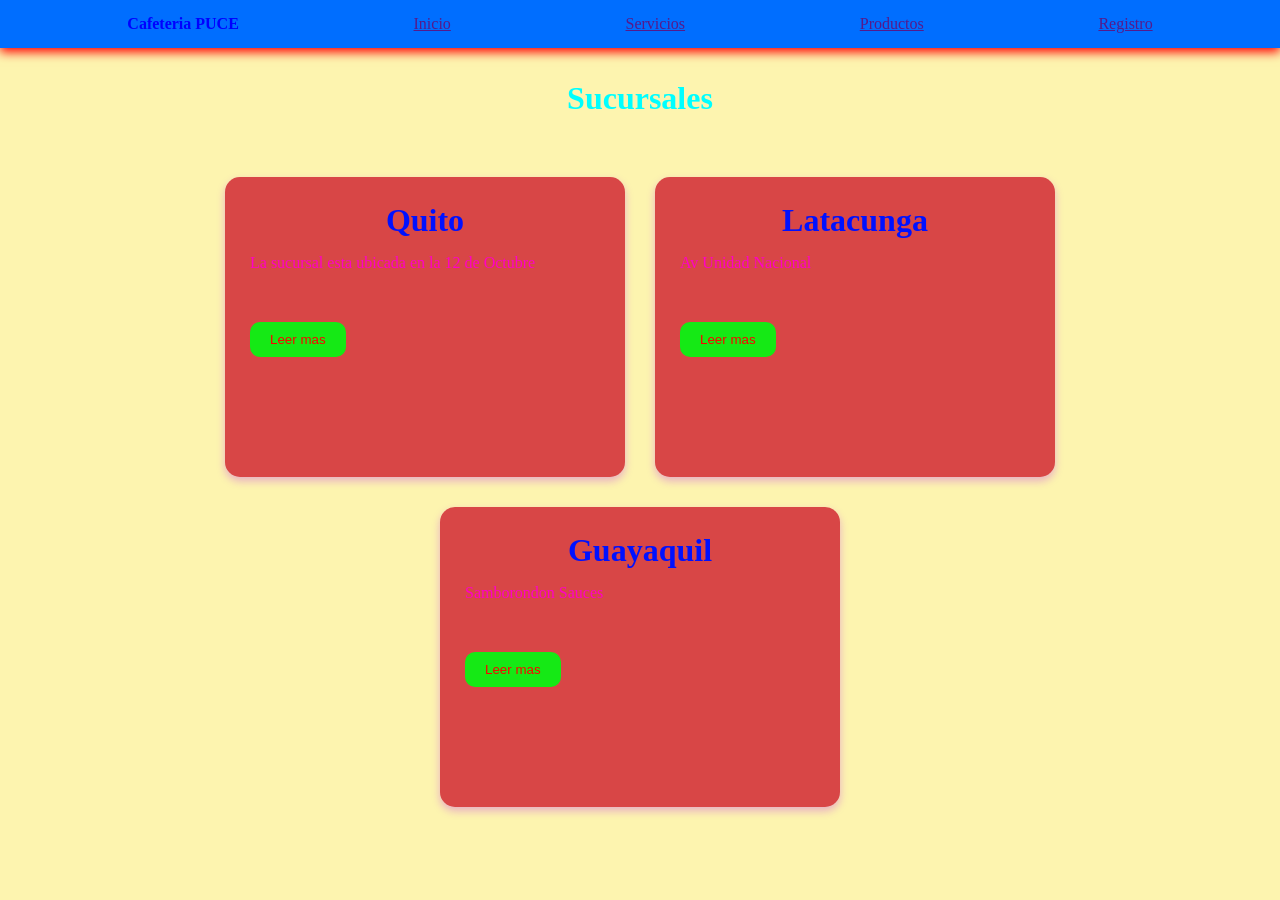
==== index.html @ 9328687f "primera version" ====
<!doctype html>
<html lang="es">
  <head>
    <link rel="stylesheet" href="./src/style.css">
    <meta charset="UTF-8" />
    <link rel="icon" type="image/svg+xml" href="/favicon.svg" />
    <meta name="viewport" content="width=device-width, initial-scale=1.0" />
    <title>cafeteriapuce</title>
    <style>
      h2{font-family: 'Courier New', Courier, monospace;}
    </style>
  </head>
  <body style="background-color: #FDF4AF;"> 
  <nav class="nav-bar">
    <div class="logo">Cafeteria PUCE</div>
    <a href="">Inicio</a>
    <a href="">Servicios</a>
    <a href="">Productos</a>
    <a href="">Registro</a>
  </nav>
  <h1 id="titulo-principal">Sucursales</h1>
  <div class="contenedor-principal">
    <div class="tarjeta">
      <h1>Quito</h1>
      <p>La sucursal esta ubicada en la 12 de Octubre</p>
      <button class="boton-tarjeta">Leer mas</button>
  </div>
<div class="tarjeta">
      <h1>Latacunga</h1>
      <p>Av Unidad Nacional</p>
      <button class="boton-tarjeta">Leer mas</button>
  </div>
  <div class="tarjeta">
      <h1>Guayaquil</h1>
      <p>Samborondon Sauces</p>
      <button class="boton-tarjeta">Leer mas</button>
  </div>
  </body>
</html>
---- src/style.css ----
/*SELECTOR UNIVERSAL*/
*{
margin: 0;
padding: 0;
box-sizing: border-box;

}

/*SELECTOR DE TIPO*/
body{
  font-family: Cambria, Cochin, Georgia, Times, 'Times New Roman', serif;
  color: rgb(255, 0, 212);
  padding-top: 80px;
  text-align: justify;
}

/*SELECTOR DE CLASE*/
.nav-bar{
  position: fixed;
  top: 0;
  width: 100%;
  background-color: #006eff;
  display: flex;
  justify-content: space-around;
  align-items: center;
  padding: 15px 40px;
  box-shadow: 0 4px 10px rgb(255, 0, 0);
  z-index: 1000;
}

/*SELECTOR POR ID*/
#titulo-principal{
margin-bottom: 40px;
color: aqua;
text-align: center;
}

  .logo{
    color:blue;
    font-size: 1.5 rem;
    font-weight: bold;
  }

.navbar{
    color: rgb(0, 255, 21);
    text-decoration: none;
    font-size: 1rem;
    transition: color 0.3s ease-in-out;
}
.contenedor-principal{
  display: flex;
  justify-content: center;
  gap: 30px;
  flex-wrap: wrap;
  padding: 20px;
}
.tarjeta{
  background-color: #d84646;
  border-radius: 15px;
  box-shadow: 0 4px 8px rgba(178, 3, 247, 0.288);
  padding: 25px;
  width: 400px;
  height: 300px;
}

.tarjeta:hover{
  transform: translateY(-10px);
  box-shadow: 0 8px 16px rgba(0, 204, 255, 0.288);
}


.tarjeta h1{
  margin-bottom: 15px;
  color: rgb(0, 17, 255);
  text-align: center;

}

.tarjeta p {
  font-size: 1.rem;
  margin-bottom: 20px;
  color: rgb(255, 0, 200);
}

.boton-tarjeta{
  padding: 10px 20px;
  border: none;
  background-color: #15e915;
  color: rgb(255, 0, 0);
  border-radius: 10px;
  cursor: pointer;
  margin-top: 30px;
}

.boton-tarjeta:hover{
  background-color: #000000;
  color: rgb(255, 0, 0);
}
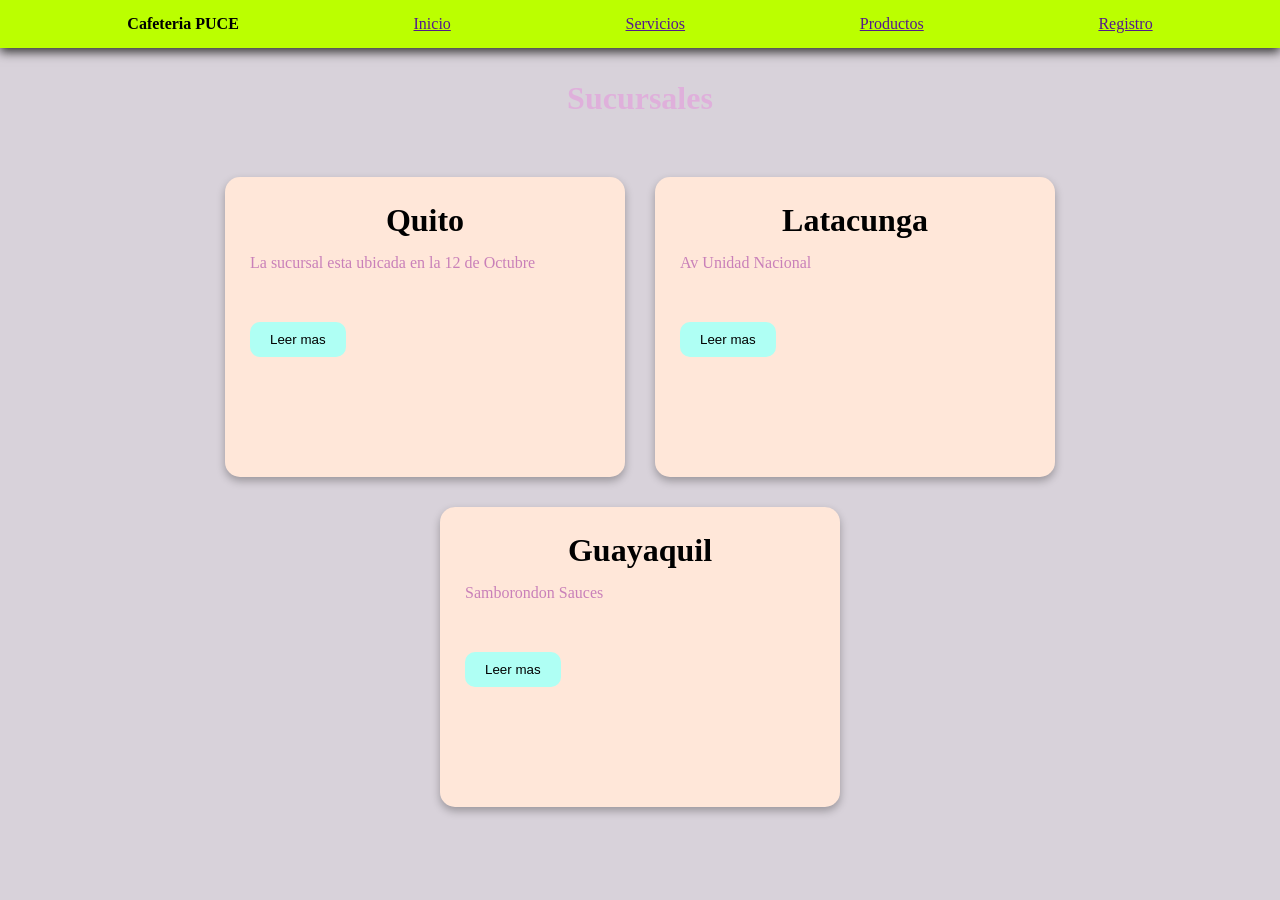
==== commit 29f98aa2: "nuevos archivos" ====
--- a/index.html
+++ b/index.html
@@ -1,7 +1,7 @@
 <!doctype html>
 <html lang="es">
   <head>
-    <link rel="stylesheet" href="./src/style.css">
+    <link rel="stylesheet" href="src/css/style.css">
     <meta charset="UTF-8" />
     <link rel="icon" type="image/svg+xml" href="/favicon.svg" />
     <meta name="viewport" content="width=device-width, initial-scale=1.0" />
@@ -10,7 +10,7 @@
       h2{font-family: 'Courier New', Courier, monospace;}
     </style>
   </head>
-  <body style="background-color: #FDF4AF;"> 
+  <body style="background-color: #d8d2da;"> 
   <nav class="nav-bar">
     <div class="logo">Cafeteria PUCE</div>
     <a href="">Inicio</a>
--- a/src/css/style.css
+++ b/src/css/style.css
@@ -0,0 +1,98 @@
+/*SELECTOR UNIVERSAL*/
+*{
+margin: 0;
+padding: 0;
+box-sizing: border-box;
+
+}
+
+/*SELECTOR DE TIPO*/
+body{
+  font-family: Cambria, Cochin, Georgia, Times, 'Times New Roman', serif;
+  color: rgb(0, 0, 0);
+  padding-top: 80px;
+  text-align: justify;
+}
+
+/*SELECTOR DE CLASE*/
+.nav-bar{
+  position: fixed;
+  top: 0;
+  width: 100%;
+  background-color: #bbff00;
+  display: flex;
+  justify-content: space-around;
+  align-items: center;
+  padding: 15px 40px;
+  box-shadow: 0 4px 10px rgb(49, 49, 49);
+  z-index: 1000;
+}
+
+/*SELECTOR POR ID*/
+#titulo-principal{
+margin-bottom: 40px;
+color: rgb(223, 176, 219);
+text-align: center;
+}
+
+  .logo{
+    color:rgb(0, 0, 0);
+    font-size: 1.5 rem;
+    font-weight: bold;
+  }
+
+.navbar{
+    color: rgb(0, 0, 0);
+    text-decoration: none;
+    font-size: 1rem;
+    transition: color 0.3s ease-in-out;
+}
+.contenedor-principal{
+  display: flex;
+  justify-content: center;
+  gap: 30px;
+  flex-wrap: wrap;
+  padding: 20px;
+}
+.tarjeta{
+  background-color: #ffe7d9;
+  border-radius: 15px;
+  box-shadow: 0 4px 8px rgba(0, 0, 0, 0.288);
+  padding: 25px;
+  width: 400px;
+  height: 300px;
+}
+
+.tarjeta:hover{
+  transform: translateY(-10px);
+  box-shadow: 0 8px 16px rgba(94, 126, 134, 0.288);
+}
+
+
+.tarjeta h1{
+  margin-bottom: 15px;
+  color: rgb(0, 0, 0);
+  text-align: center;
+
+}
+
+.tarjeta p {
+  font-size: 1.rem;
+  margin-bottom: 20px;
+  color: rgb(201, 128, 185);
+}
+
+.boton-tarjeta{
+  padding: 10px 20px;
+  border: none;
+  background-color: #affff4;
+  color: rgb(0, 0, 0);
+  border-radius: 10px;
+  cursor: pointer;
+  margin-top: 30px;
+}
+
+.boton-tarjeta:hover{
+  background-color: #97ffae;
+  color: rgb(255, 236, 195);
+}
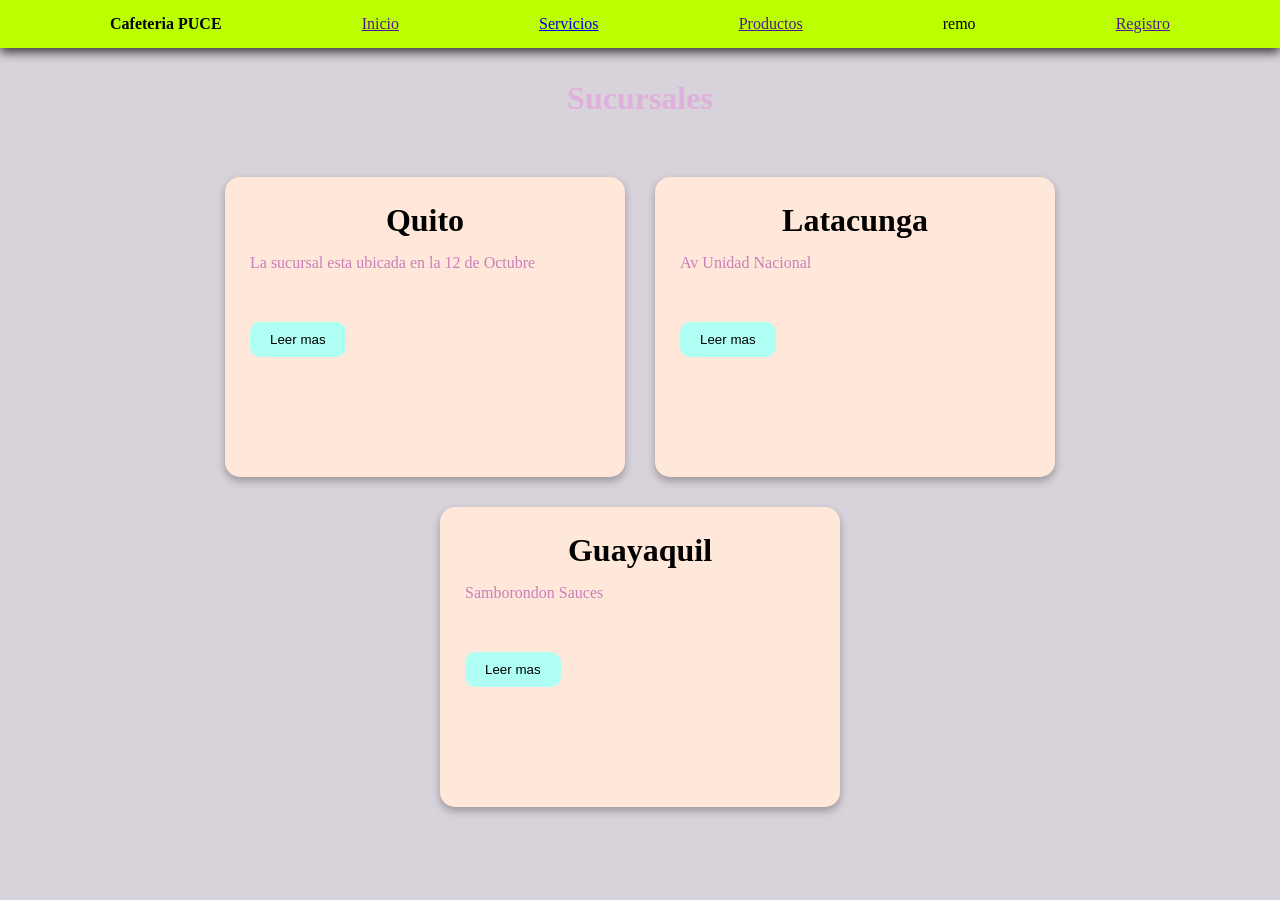
==== commit b1b01514: "Actualizar estilos CSS y estructura HTML" ====
--- a/index.html
+++ b/index.html
@@ -14,8 +14,8 @@
   <nav class="nav-bar">
     <div class="logo">Cafeteria PUCE</div>
     <a href="">Inicio</a>
-    <a href="">Servicios</a>
-    <a href="">Productos</a>
+    <a href="/src/pages/servicios.html">Servicios</a>
+    <a href="">Productos</a>remo
     <a href="">Registro</a>
   </nav>
   <h1 id="titulo-principal">Sucursales</h1>
